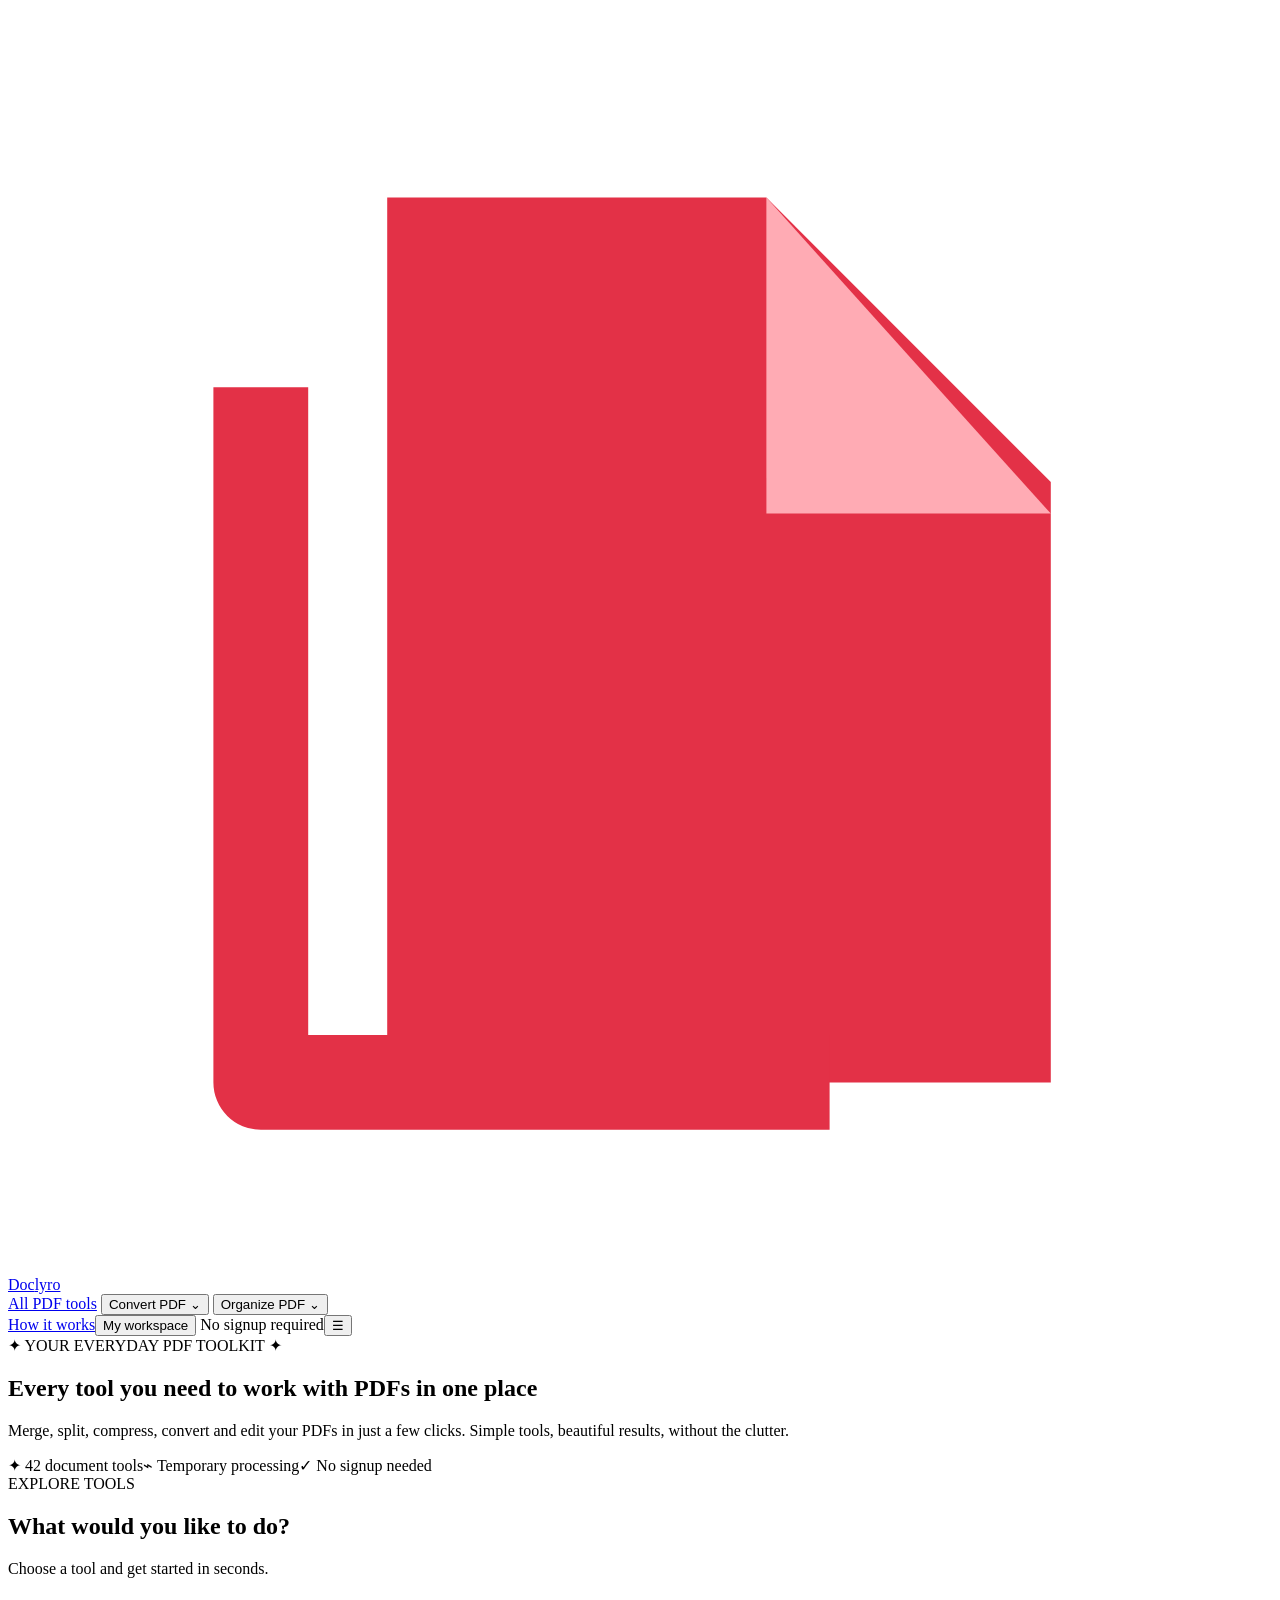
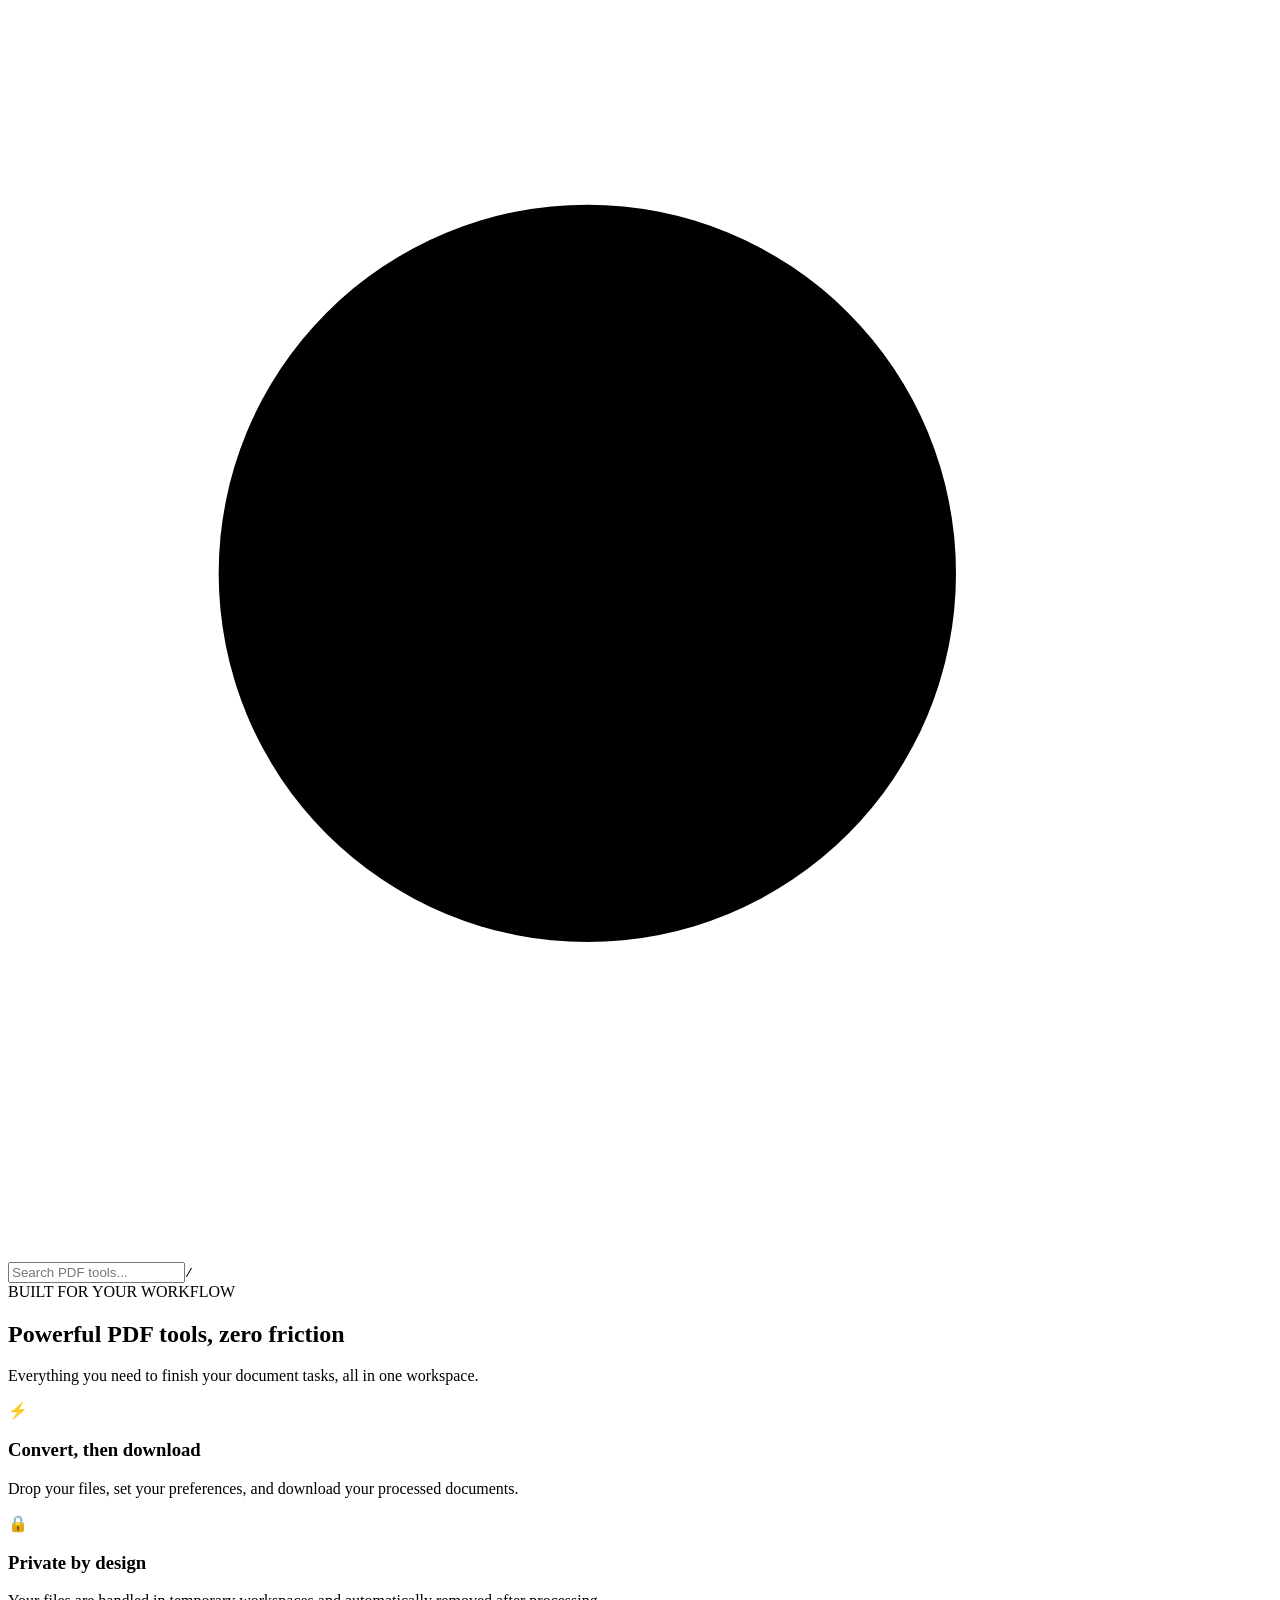
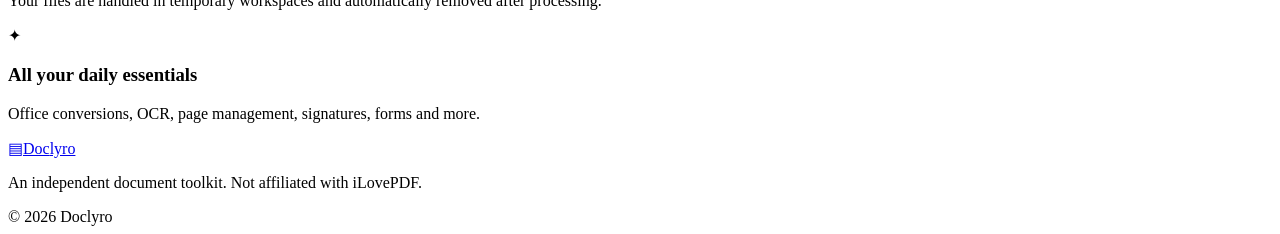
==== static/index.html @ 5691ee3f "Publish complete Doclyro application source for Render deployment" ====
<!doctype html>
<html lang="en">
<head>
<meta charset="utf-8">
<meta name="viewport" content="width=device-width, initial-scale=1">
<meta name="theme-color" content="#ffffff">
<meta name="description" content="Doclyro — merge, split, compress, convert and edit PDF documents online using temporary processing.">
<title>Doclyro — All the PDF tools you need</title>
<link rel="stylesheet" href="/style.css">
<link rel="icon" href="/favicon.svg" type="image/svg+xml">
</head>
<body>
<header class="site-header">
  <div class="nav-inner">
    <a class="brand" href="/" aria-label="Doclyro home">
      <span class="brand-symbol" aria-hidden="true"><svg viewBox="0 0 40 40"><path d="M12 6h12l9 9v19H12z" fill="#e33147"/><path d="M24 6v10h9" fill="#ffabb4"/><path d="M8 12v22h18" fill="none" stroke="#e33147" stroke-width="3" stroke-linejoin="round"/></svg></span>
      <span>Doc<span class="brand-accent">lyro</span></span>
    </a>
    <nav class="main-nav" aria-label="Navigation">
      <a href="#tools" class="nav-link">All PDF tools</a>
      <button class="nav-link nav-dropdown" id="convertButton" aria-expanded="false">Convert PDF <span>⌄</span></button>
      <button class="nav-link nav-dropdown" id="organizeButton" aria-expanded="false">Organize PDF <span>⌄</span></button>
    </nav>
    <div class="nav-right"><a class="nav-min" href="#how-it-works">How it works</a><button type="button" class="workspace-open" id="openWorkspace">My workspace</button><span class="secure-pill"><span class="secure-dot"></span> No signup required</span><button class="mobile-menu" id="menuButton" aria-label="Open navigation">☰</button></div>
  </div>
  <div class="dropdown-menu" id="navDropdown" hidden></div>
</header>
<main>
  <section class="hero" id="home">
    <div class="hero-content">
      <div class="eyebrow"><span class="eyebrow-spark">✦</span> YOUR EVERYDAY PDF TOOLKIT <span class="eyebrow-spark">✦</span></div>
      <h1>Every tool you need to <span>work with PDFs</span> in one place</h1>
      <p>Merge, split, compress, convert and edit your PDFs in just a few clicks. Simple tools, beautiful results, without the clutter.</p>
      <div class="hero-chips"><span>✦ 42 document tools</span><span>⌁ Temporary processing</span><span>✓ No signup needed</span></div>
    </div>
    <div class="hero-decoration" aria-hidden="true"><span class="decor-one"></span><span class="decor-two"></span><span class="decor-three"></span></div>
  </section>
  <div id="hostingNotice" role="status" class="hosting-notice" hidden></div>
  <section class="tools-section" id="tools">
    <div class="section-top">
      <div class="section-heading"><div class="section-kicker">EXPLORE TOOLS</div><h2>What would you like to do?</h2><p>Choose a tool and get started in seconds.</p></div>
      <label class="search-wrap"><svg aria-hidden="true" viewBox="0 0 24 24"><circle cx="11" cy="11" r="7"/><path d="m16 16 5 5"/></svg><input id="searchInput" type="search" placeholder="Search PDF tools..." autocomplete="off"><kbd>/</kbd></label>
    </div>
    <div class="filters" id="filters" role="group" aria-label="Filter PDF tools"></div>
    <div class="tool-grid" id="toolGrid"></div>
    <div class="empty-state" id="emptyState" hidden>Nothing matched your search. Try a different tool name.</div>
  </section>
  <section class="reassurance" id="how-it-works"><div class="reassurance-head"><div class="section-kicker">BUILT FOR YOUR WORKFLOW</div><h2>Powerful PDF tools, zero friction</h2><p>Everything you need to finish your document tasks, all in one workspace.</p></div>
    <div class="benefit-grid"><article class="benefit"><span class="benefit-icon">⚡</span><h3>Convert, then download</h3><p>Drop your files, set your preferences, and download your processed documents.</p></article><article class="benefit"><span class="benefit-icon">🔒</span><h3>Private by design</h3><p>Your files are handled in temporary workspaces and automatically removed after processing.</p></article><article class="benefit"><span class="benefit-icon">✦</span><h3>All your daily essentials</h3><p>Office conversions, OCR, page management, signatures, forms and more.</p></article></div>
  </section>
</main>
<footer class="site-footer"><div class="footer-inner"><a class="brand footer-brand" href="/"><span class="brand-symbol small">▤</span><span>Doc<span class="brand-accent">lyro</span></span></a><p>An independent document toolkit. Not affiliated with iLovePDF.</p><span>© 2026 Doclyro</span></div></footer>
<div class="modal-backdrop" id="modalBackdrop" hidden>
  <section class="tool-modal" role="dialog" aria-modal="true" aria-labelledby="toolTitle">
    <div class="modal-header"><div class="modal-head-left"><span class="modal-tool-icon" id="modalIcon"></span><div><div class="modal-subtitle">PDF TOOL</div><h2 id="toolTitle">Merge PDF</h2></div></div><button class="close-button" id="closeModal" aria-label="Close tool">×</button></div>
    <div class="modal-content">
      <div class="modal-stepper"><span class="step active"><b>1</b> Upload</span><i></i><span class="step"><b>2</b> Configure</span><i></i><span class="step"><b>3</b> Download</span></div>
      <p class="modal-description" id="toolDescription"></p>
      <div class="dropzone" id="dropzone" role="button" tabindex="0" aria-label="Choose files to upload"><div class="dropicon"><svg viewBox="0 0 60 60"><path d="M15 44a10 10 0 0 1-2-19 17 17 0 0 1 33-2 11 11 0 0 1-1 22H15z" fill="#fff1f2" stroke="#e03147" stroke-width="2.5"/><path d="M30 41V20m-8 8 8-8 8 8" fill="none" stroke="#e03147" stroke-width="3" stroke-linecap="round" stroke-linejoin="round"/></svg></div><strong>Drop your files here</strong><p>or click to browse from your device</p><span id="fileHint" class="hint-file">PDF files · up to 50 MB each</span><button type="button" class="secondary-upload" id="browseBtn">Choose files</button></div>
      <input id="fileInput" type="file" hidden multiple>
      <div id="cameraSection" class="camera-section" hidden>
        <div class="adv-heading"><strong>Scan with camera</strong><span>Capture multiple document pages using your device camera. Browser camera permission and HTTPS are required.</span></div>
        <video id="cameraPreview" autoplay playsinline muted hidden></video>
        <div class="camera-buttons"><button id="startCamera" type="button">Start camera</button><button id="snapCamera" type="button" hidden>Capture page</button><button id="stopCamera" type="button" hidden>Stop camera</button><label class="camera-upload">Select photo<input id="cameraPhoto" type="file" accept="image/*" capture="environment" hidden></label></div>
        <p id="cameraMessage" class="adv-status"></p>
      </div>
      <div class="file-section" id="fileSection" hidden><div class="files-heading"><h3>Selected files <span id="fileCount">0</span></h3><button id="addMore" class="mini-link">+ Add more</button></div><div class="file-list" id="fileList"></div></div>
      <div class="file-preview" id="filePreview" hidden><img id="previewImage" alt="First PDF page preview"><div class="preview-information"><strong>Document preview</strong><p id="previewMeta">PDF</p><small>First page preview; output reflects your selected settings.</small></div></div>
      <div class="advanced-editor" id="visualEditor" hidden></div>
      <div class="advanced-editor" id="workflowBuilder" hidden></div>
      <div class="advanced-editor" id="organizerBuilder" hidden></div>
      <div class="advanced-editor" id="compareBuilder" hidden></div>
      <div class="advanced-editor" id="signatureBuilder" hidden></div>
      <div class="advanced-editor" id="watermarkBuilder" hidden></div>
      <div class="options-panel" id="optionsPanel"><div class="options-heading"><h3>Tool options</h3><span>Customize your output</span></div><div id="optionsFields" class="options-fields"></div></div>
      <div class="result-panel" id="resultPanel" hidden><div class="success-badge">✓</div><h3>Your file is ready!</h3><p id="resultFilename"></p><a class="result-download" href="#" id="downloadButton" download>↓ Download file</a><button type="button" class="vault-save" id="saveResult" hidden>Save PDF to my vault</button><button class="mini-link" id="startAgain">Process another file</button></div>
      <div class="error-box" id="errorBox" hidden role="alert"></div>
      <div class="modal-footer"><p><span class="dot-icon">●</span> Files automatically deleted after processing</p><button class="process-button" id="processButton"><span id="processLabel">Process PDF</span><span class="arrow">→</span></button></div>
    </div>
  </section>
</div>
<div id="workspaceOverlay" class="workspace-overlay" hidden>
  <section class="workspace-dialog" role="dialog" aria-modal="true" aria-labelledby="workspaceTitle">
    <div class="workspace-top"><div><small>PRIVATE DOCUMENT AREA</small><h2 id="workspaceTitle">My workspace</h2></div><button id="closeWorkspace" aria-label="Close workspace">×</button></div>
    <div id="workspaceGuest">
      <p>Create an account to store PDFs and send documents for consent-based remote electronic signatures. Regular tools still work without an account.</p>
      <form id="authForm" class="vault-form">
        <label>Email <input id="accountEmail" type="email" autocomplete="username" required></label>
        <label>Password <input id="accountPassword" type="password" minlength="12" autocomplete="current-password" required></label>
        <div class="workspace-actions"><button type="submit" id="loginSubmit">Sign in</button><button type="button" id="registerSubmit" class="outline-action">Create account</button></div>
      </form>
      <button type="button" class="mini-link" id="forgotPassword">Forgot password?</button>
      <form id="resetPasswordForm" class="vault-form" hidden>
        <label>New password <input type="password" id="resetNewPassword" minlength="12" autocomplete="new-password" required></label>
        <button type="submit">Reset password</button>
      </form>
      <small>Self-hosted accounts require no third-party identity provider. Use a unique password of at least 12 characters.</small>
    </div>
    <div id="workspaceSigned" hidden>
      <div class="workspace-account"><strong id="signedEmail"></strong><button id="logoutAccount">Sign out</button></div>
      <p>Saved PDFs are stored on this server, separately for each account. Uploaded processing files remain temporary unless you choose to save them.</p>
      <label class="vault-upload">+ Save PDF to vault<input type="file" id="vaultUpload" accept="application/pdf,.pdf" hidden></label>
      <div id="vaultQuota" class="vault-note"></div>
      <h3>My documents</h3><div id="vaultDocs" class="workspace-file-list"></div>
      <h3>Connect cloud storage</h3>
      <p>Optional personal Google Drive / Dropbox integration. This requires OAuth credentials configured by the server owner. Only connect accounts you control.</p>
      <div id="cloudProviders" class="workspace-file-list"></div>
      <div id="cloudRemoteFiles" class="workspace-file-list" hidden></div>
      <h3>Request electronic signature</h3>
      <form id="signatureRequestForm" class="vault-form">
        <label>Choose saved PDF <select id="sigDocSelect" required></select></label>
        <label>Signer name<input id="sigRecipientName" required maxlength="120" placeholder="Full name"></label>
        <label>Signer email<input id="sigRecipientEmail" type="email" required placeholder="name@example.com"></label>
        <button type="submit">Create signing link</button>
      </form>
      <div id="signingLink" hidden class="vault-link"><p>Send this private signing link to the intended signer. The link grants signing access; their identity is not independently verified.</p><input id="signingLinkValue" readonly><button id="copySigningLink">Copy link</button></div>
      <h3>Signature requests</h3><div id="signRequestsList" class="workspace-file-list"></div>
    </div>
    <div role="alert" id="workspaceError" class="workspace-error" hidden></div>
  </section>
</div>
<div class="toast" id="toast" role="status" aria-live="polite"></div>
<script src="/app.js" defer></script>
<script src="/advanced-ui.js" defer></script>
<script src="/workspace-ui.js" defer></script>
<script src="/camera.js" defer></script>
<script src="/organizer-ui.js" defer></script>
<script src="/compare-ui.js" defer></script>
</body>
</html>
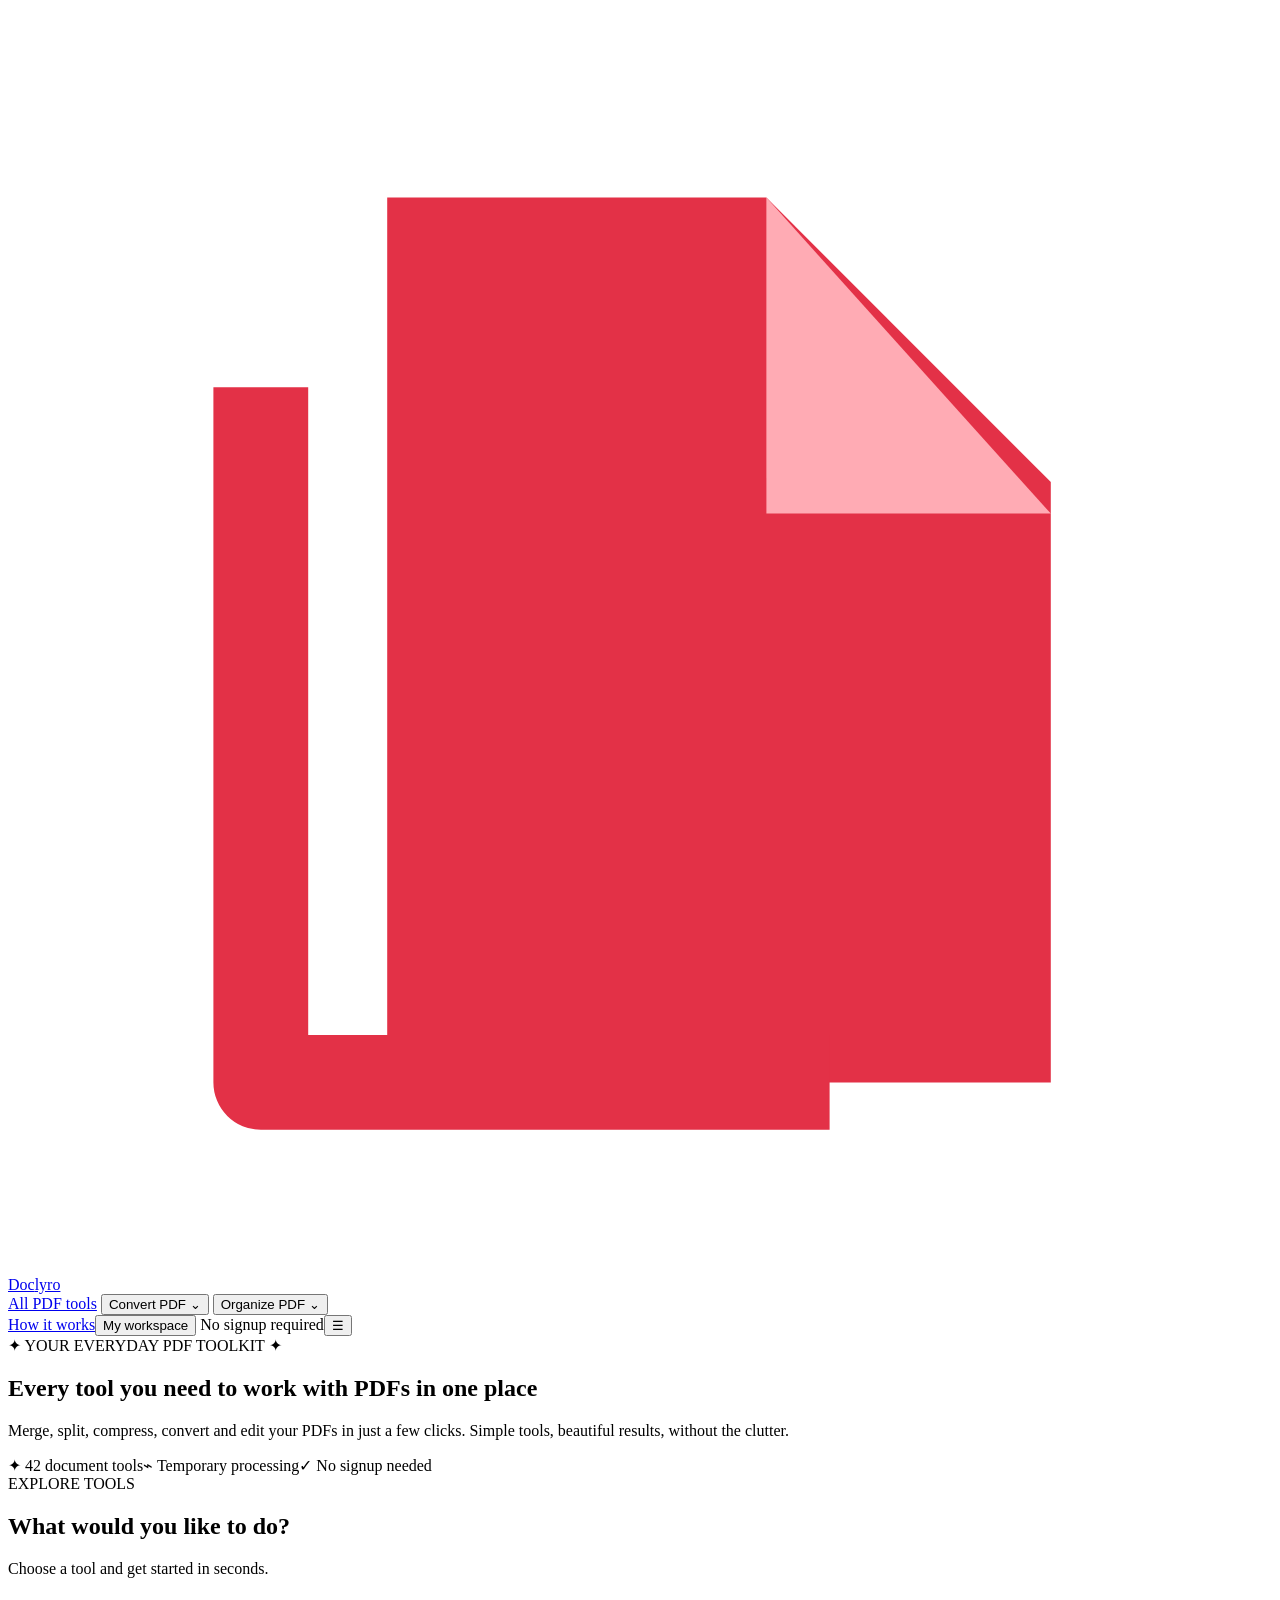
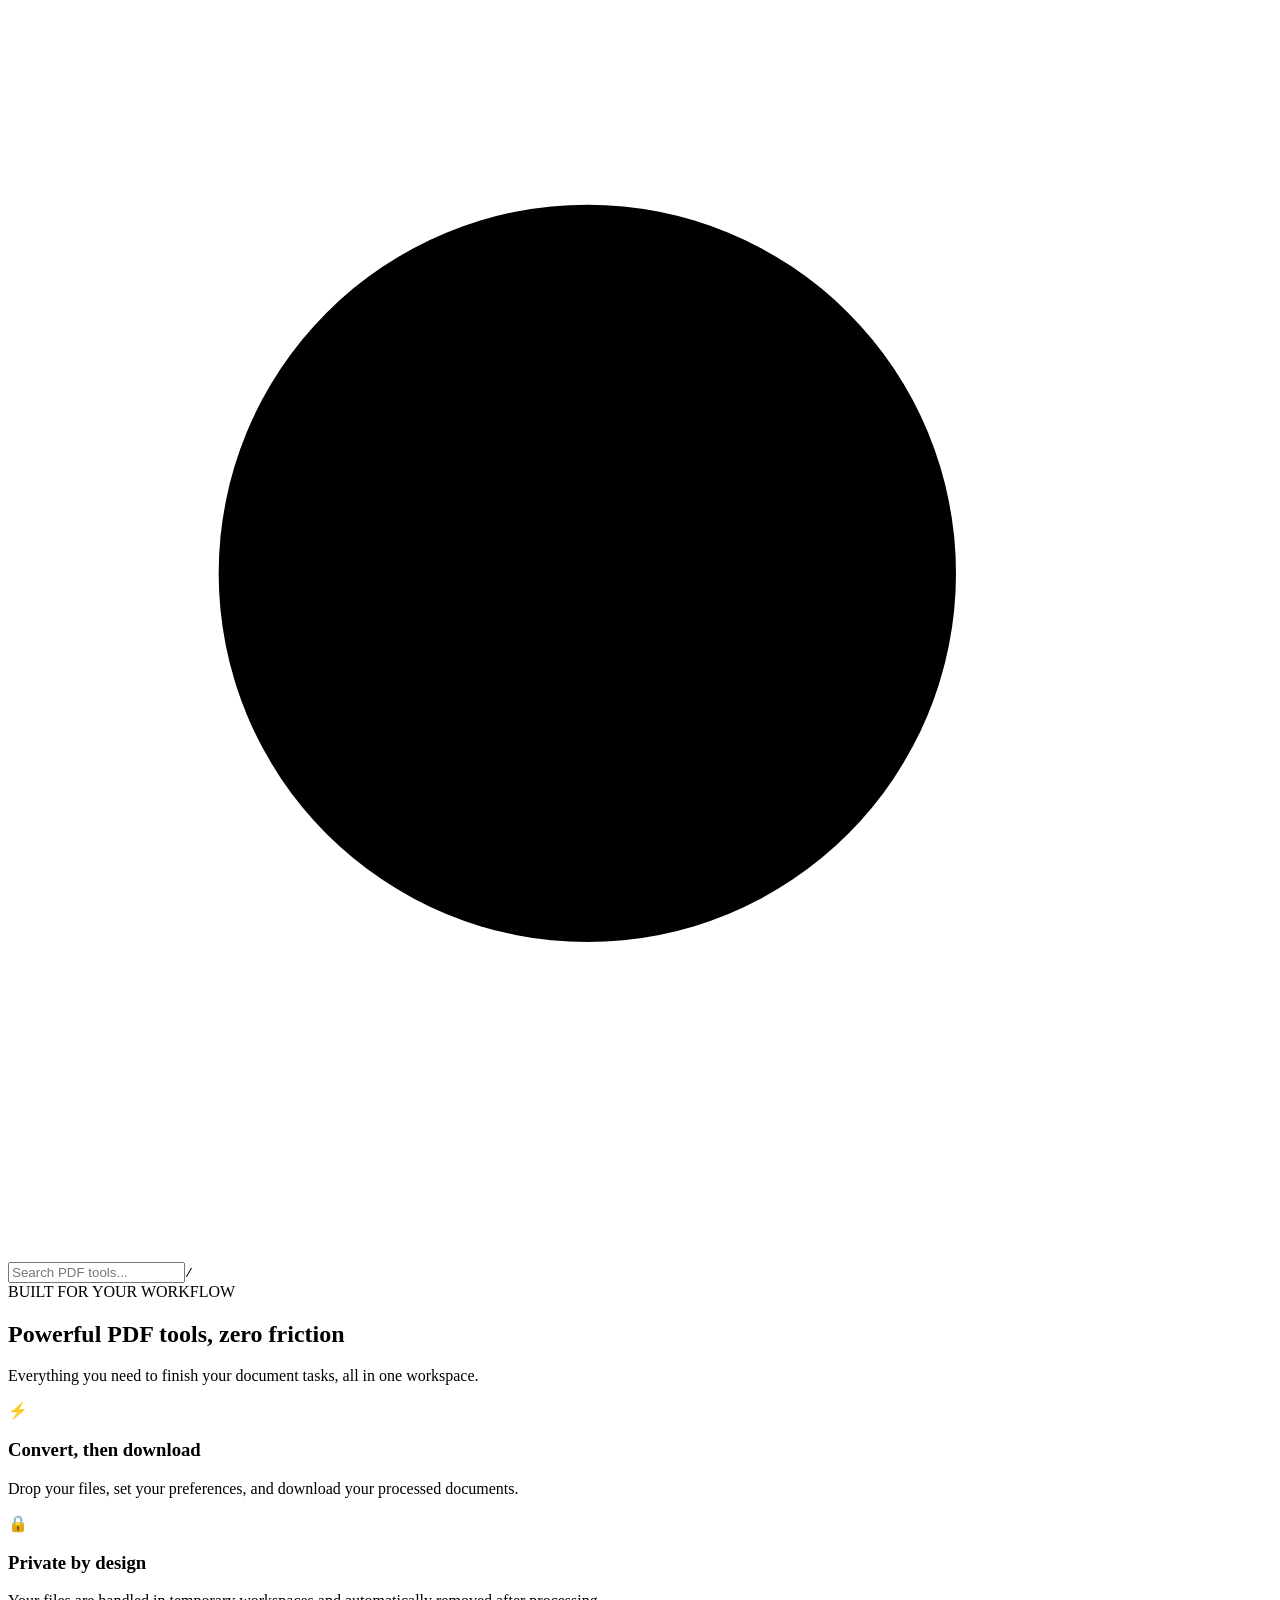
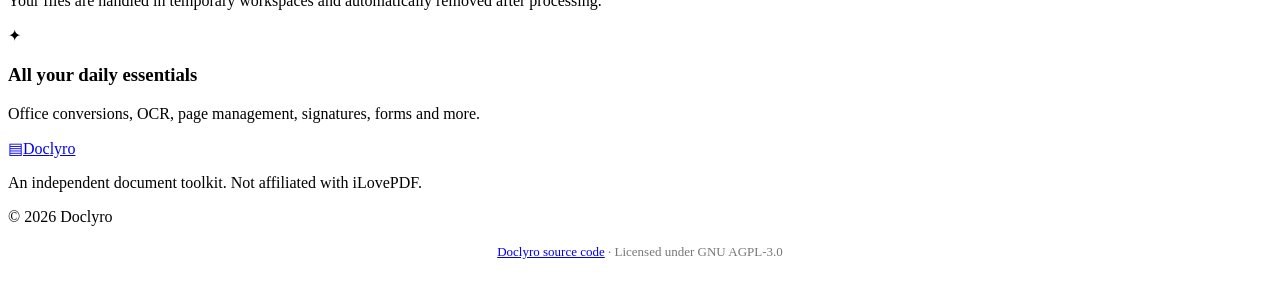
==== commit 0da6736c: "feat(legal): expose AGPL source link in application UI" ====
--- a/static/index.html
+++ b/static/index.html
@@ -4,9 +4,20 @@
 <meta charset="utf-8">
 <meta name="viewport" content="width=device-width, initial-scale=1">
 <meta name="theme-color" content="#ffffff">
-<meta name="description" content="Doclyro — merge, split, compress, convert and edit PDF documents online using temporary processing.">
-<title>Doclyro — All the PDF tools you need</title>
-<link rel="stylesheet" href="/style.css">
+<meta name="description" content="Free online PDF tools to merge, split, compress, organize, convert, rotate and edit PDF files. Preview pages before processing with Doclyro.">
+<meta name="robots" content="index, follow, max-image-preview:large">
+<link rel="canonical" href="https://doclyro.onrender.com/">
+<meta property="og:type" content="website">
+<meta property="og:site_name" content="Doclyro">
+<meta property="og:title" content="Doclyro — Free Online PDF Tools">
+<meta property="og:description" content="Merge, split, compress, organize, convert and edit PDF files with free online tools.">
+<meta property="og:url" content="https://doclyro.onrender.com/">
+<meta name="twitter:card" content="summary">
+<meta name="twitter:title" content="Doclyro — Free Online PDF Tools">
+<meta name="twitter:description" content="Free tools to merge, split, compress, convert and organize PDF documents.">
+<script type="application/ld+json">{"@context":"https://schema.org","@type":"WebApplication","name":"Doclyro","url":"https://doclyro.onrender.com/","applicationCategory":"ProductivityApplication","operatingSystem":"Web","description":"Online PDF tools for merging, splitting, compressing, converting, organizing and editing documents.","isAccessibleForFree":true}</script>
+<title>Doclyro — Free Online PDF Tools | Merge, Split &amp; Compress</title>
+<link rel="stylesheet" href="/style.css?v=20261022-pageview">
 <link rel="icon" href="/favicon.svg" type="image/svg+xml">
 </head>
 <body>
@@ -65,6 +76,7 @@
         <p id="cameraMessage" class="adv-status"></p>
       </div>
       <div class="file-section" id="fileSection" hidden><div class="files-heading"><h3>Selected files <span id="fileCount">0</span></h3><button id="addMore" class="mini-link">+ Add more</button></div><div class="file-list" id="fileList"></div></div>
+      <div id="pagePreview" class="page-preview" hidden></div>
       <div class="file-preview" id="filePreview" hidden><img id="previewImage" alt="First PDF page preview"><div class="preview-information"><strong>Document preview</strong><p id="previewMeta">PDF</p><small>First page preview; output reflects your selected settings.</small></div></div>
       <div class="advanced-editor" id="visualEditor" hidden></div>
       <div class="advanced-editor" id="workflowBuilder" hidden></div>
@@ -119,12 +131,14 @@
     <div role="alert" id="workspaceError" class="workspace-error" hidden></div>
   </section>
 </div>
+<footer class="legal-footer" style="padding:18px 24px;text-align:center;font-size:13px;color:var(--muted,#777)"><a href="https://github.com/msrajput08/doclyro" target="_blank" rel="noopener noreferrer">Doclyro source code</a> · Licensed under GNU AGPL-3.0</footer>
 <div class="toast" id="toast" role="status" aria-live="polite"></div>
-<script src="/app.js" defer></script>
+<script src="/page-preview.js?v=20261022-pageview" defer></script>
+<script src="/app.js?v=20261022-pageview" defer></script>
 <script src="/advanced-ui.js" defer></script>
 <script src="/workspace-ui.js" defer></script>
 <script src="/camera.js" defer></script>
-<script src="/organizer-ui.js" defer></script>
+<script src="/organizer-ui.js?v=20261022-pageview" defer></script>
 <script src="/compare-ui.js" defer></script>
 </body>
 </html>
